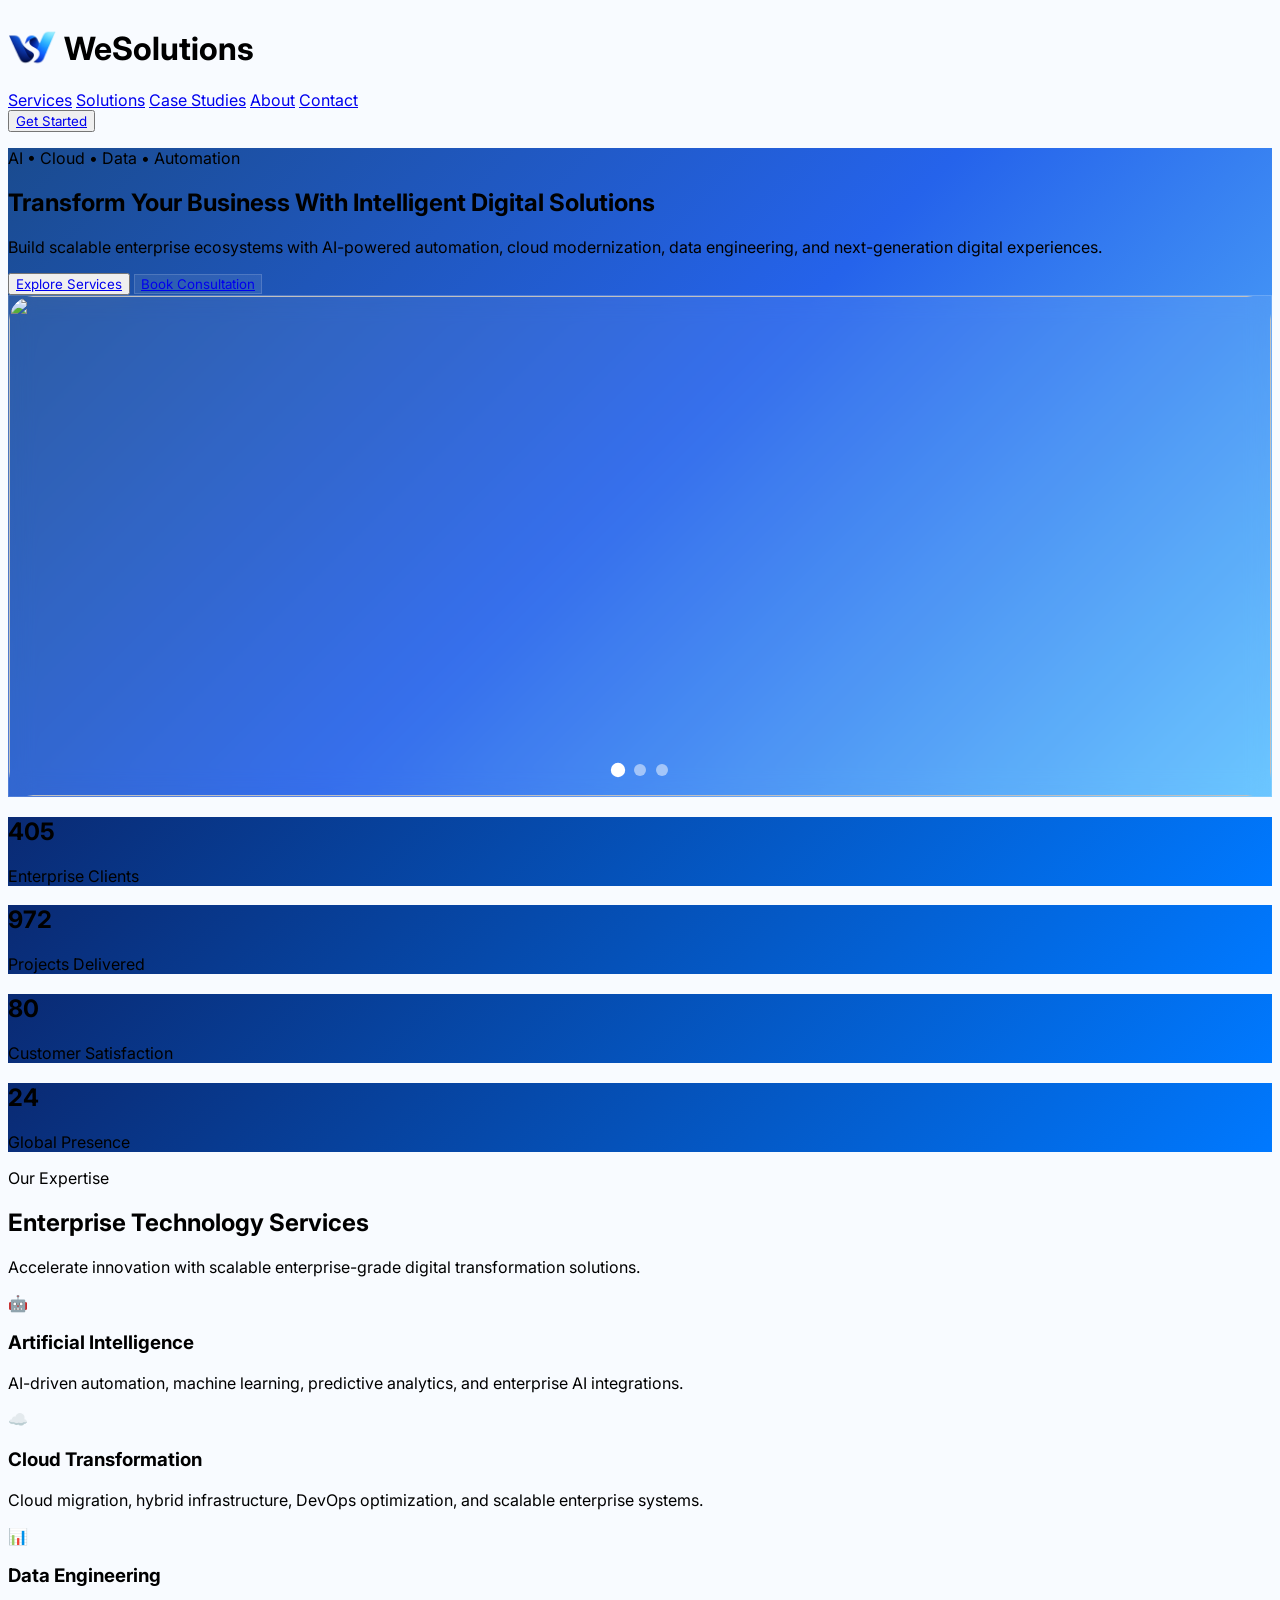
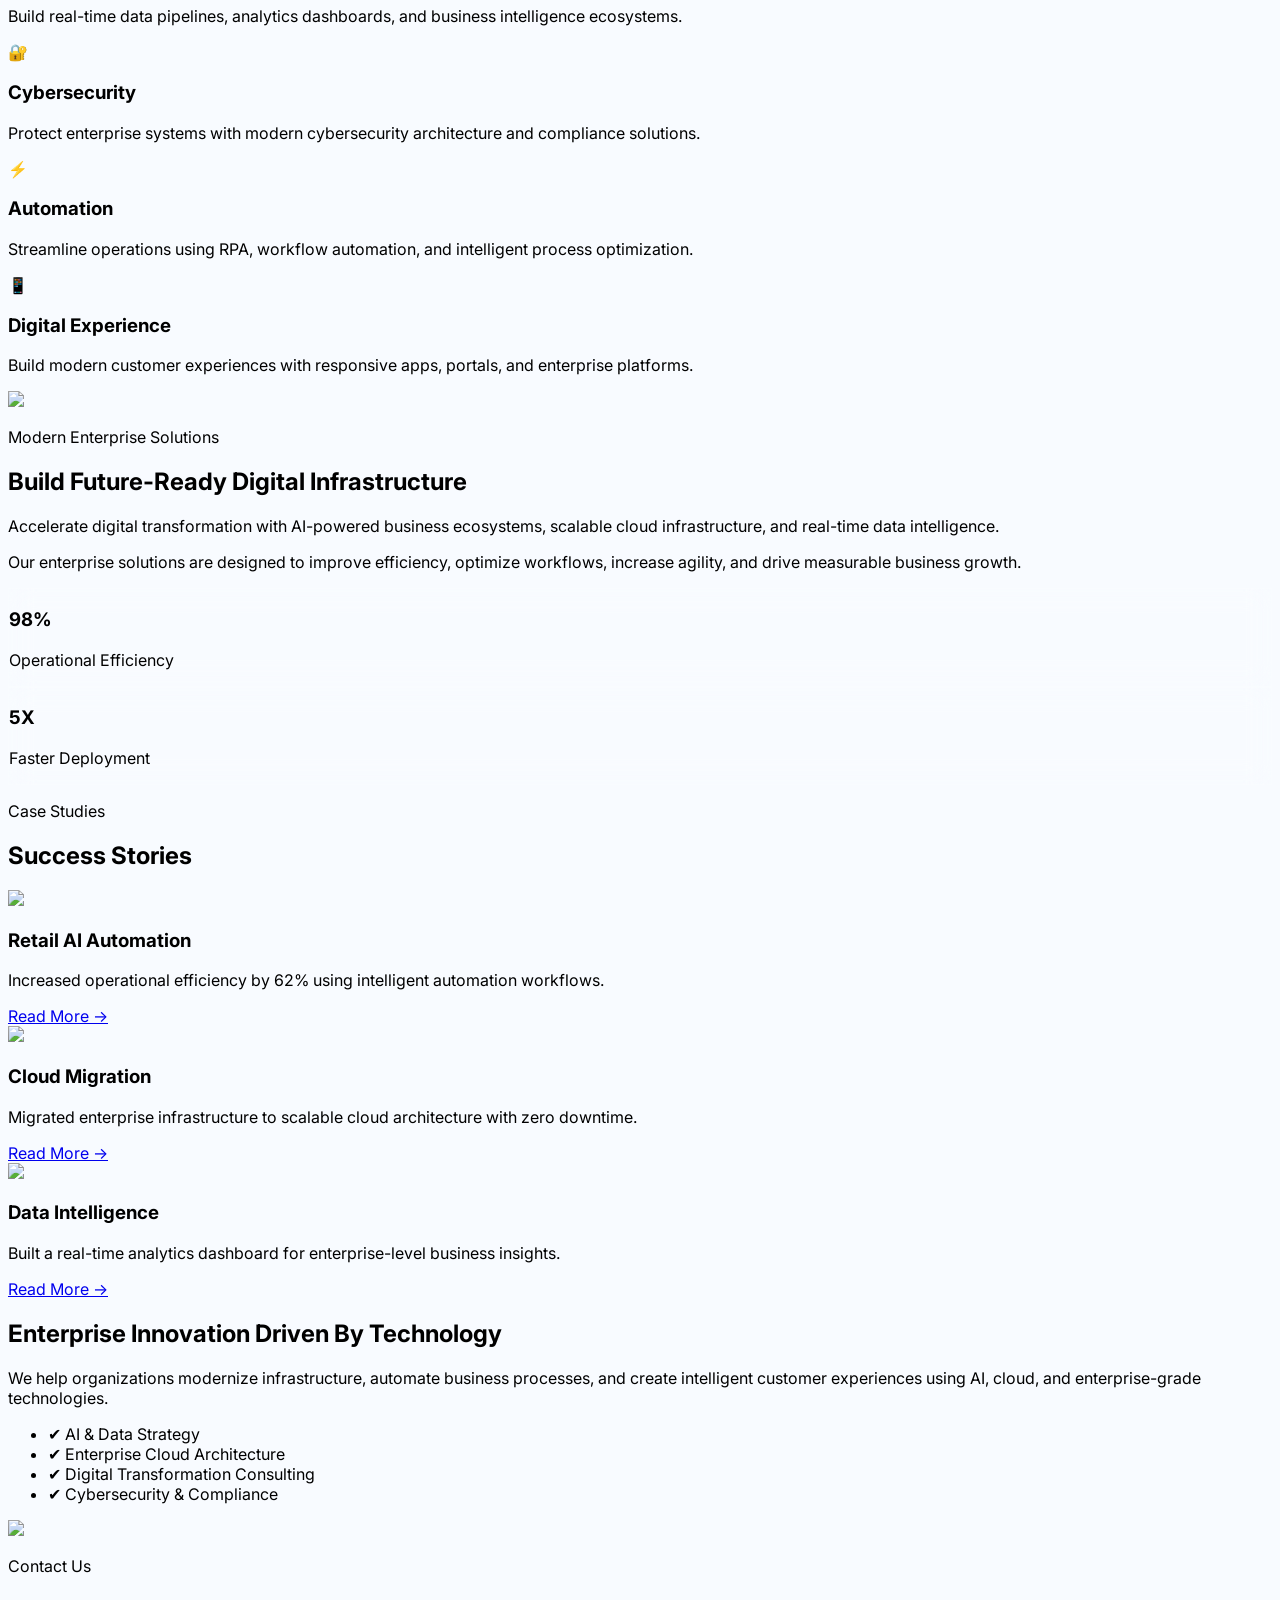
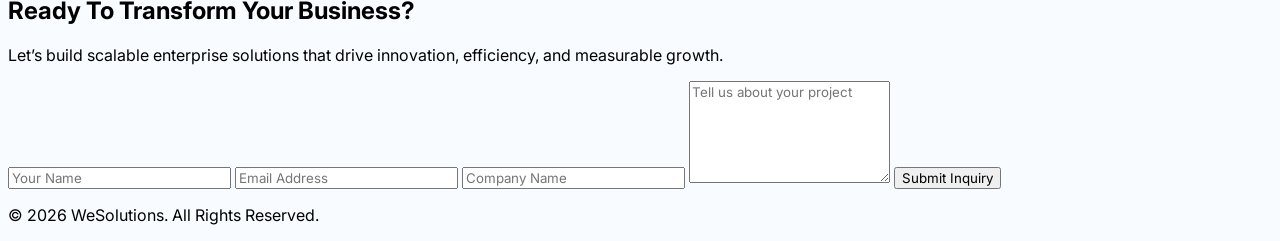
==== index.html @ c7d4dd17 "files uploaded" ====
<!DOCTYPE html>

<html lang="en">
<head>
<meta charset="utf-8"/>
<meta content="width=device-width, initial-scale=1.0" name="viewport"/>
<title>Enterprise AI &amp; Cloud Solutions</title>
<!-- Favicon -->
<link href="images/favicon.png" rel="icon" type="image/png"/>
<script src="https://cdn.tailwindcss.com"></script>
<link href="https://fonts.googleapis.com" rel="preconnect"/>
<link crossorigin="" href="https://fonts.gstatic.com" rel="preconnect"/>
<link href="https://fonts.googleapis.com/css2?family=Inter:wght@300;400;500;600;700;800&amp;display=swap" rel="stylesheet"/>
<script src="https://unpkg.com/aos@2.3.4/dist/aos.js"></script>
<link href="https://unpkg.com/aos@2.3.4/dist/aos.css" rel="stylesheet"/>
<link href="style.css" rel="stylesheet"/>
</head>
<body>
<!-- Navbar -->
<header class="fixed top-0 left-0 w-full z-50 transition-all duration-300" id="navbar">
<div class="max-w-7xl mx-auto px-6 py-4 flex items-center justify-between">
<!-- LOGO + TEXT -->
<div class="logo-wrapper">
<a href="index.html">
<img alt="WeSolutions Logo" height="48" src="images/WeSolution-logo-small.png" width="48"/>
</a>
<h1 class="text-3xl font-extrabold text-white nav-text">
          We<span class="text-cyan-300">Solutions</span>
</h1>
</div>
<!-- NAVIGATION -->
<nav class="hidden md:flex gap-8 text-white font-medium nav-links">
<a class="hover:text-cyan-300 transition" href="#services">Services</a>
<a class="hover:text-cyan-300 transition" href="#solutions">Solutions</a>
<a class="hover:text-cyan-300 transition" href="#case-studies">Case Studies</a>
<a class="hover:text-cyan-300 transition" href="#about">About</a>
<a class="hover:text-cyan-300 transition" href="#contact">Contact</a>
</nav>
<!-- BUTTON -->
<button class="bg-cyan-400 text-black font-semibold px-5 py-3 rounded-full hover:scale-105 transition">
<a href="#contact">Get Started</a>
</button>
</div>
</header>
<!-- HERO -->
<section class="hero-gradient min-h-screen flex items-center relative overflow-hidden">
<div class="absolute inset-0 opacity-20">
<div class="absolute w-96 h-96 bg-cyan-300 rounded-full blur-3xl top-10 left-10"></div>
<div class="absolute w-96 h-96 bg-blue-900 rounded-full blur-3xl bottom-0 right-0"></div>
</div>
<div class="max-w-7xl mx-auto px-6 grid md:grid-cols-2 gap-16 items-center relative z-10 pt-20">
<!-- LEFT CONTENT -->
<div data-aos="fade-right">
<p class="uppercase tracking-[4px] text-cyan-300 font-semibold mb-5">
          AI • Cloud • Data • Automation
        </p>
<h1 class="text-5xl md:text-7xl leading-tight font-extrabold text-white mb-6">
          Transform Your Business With Intelligent Digital Solutions
        </h1>
<p class="text-blue-100 text-lg leading-8 mb-10 max-w-xl">
          Build scalable enterprise ecosystems with AI-powered automation,
          cloud modernization, data engineering, and next-generation digital experiences.
        </p>
<div class="flex flex-wrap gap-4">
<button class="bg-cyan-400 text-black px-8 py-4 rounded-full font-bold hover:scale-105 transition">
<a href="#services">Explore Services</a>
</button>
<button class="glass text-white px-8 py-4 rounded-full font-semibold hover:bg-white/20 transition">
<a href="#contact">Book Consultation</a>
</button>
</div>
</div>
<!-- HERO IMAGE SLIDER -->
<div class="relative" data-aos="fade-left">
<div class="glass rounded-3xl p-5 floating">
<div class="hero-slider">
<!-- Slide 1 -->
<div class="slide active">
<img src="https://images.unsplash.com/photo-1551288049-bebda4e38f71?q=80&amp;w=1400&amp;auto=format&amp;fit=crop">
</img></div>
<!-- Slide 2 -->
<div class="slide">
<img src="https://images.unsplash.com/photo-1451187580459-43490279c0fa?q=80&amp;w=1400&amp;auto=format&amp;fit=crop"/>
</div>
<!-- Slide 3 -->
<div class="slide">
<img src="https://images.unsplash.com/photo-1516321318423-f06f85e504b3?q=80&amp;w=1400&amp;auto=format&amp;fit=crop"/>
</div>
<!-- Dots -->
<div class="slider-dots">
<div class="dot active"></div>
<div class="dot"></div>
<div class="dot"></div>
</div>
</div>
</div>
</div>
</div>
</section>
<!-- Stats -->
<section class="py-20 bg-white">
<div class="max-w-7xl mx-auto px-6 grid md:grid-cols-4 gap-6">
<div class="counter-box rounded-3xl p-8 text-white text-center" data-aos="zoom-in">
<h2 class="text-5xl font-extrabold counter" data-target="500">0</h2>
<p class="mt-4 text-lg">Enterprise Clients</p>
</div>
<div class="counter-box rounded-3xl p-8 text-white text-center" data-aos="zoom-in" data-aos-delay="100">
<h2 class="text-5xl font-extrabold counter" data-target="1200">0</h2>
<p class="mt-4 text-lg">Projects Delivered</p>
</div>
<div class="counter-box rounded-3xl p-8 text-white text-center" data-aos="zoom-in" data-aos-delay="200">
<h2 class="text-5xl font-extrabold counter" data-target="95">0</h2>
<p class="mt-4 text-lg">Customer Satisfaction</p>
</div>
<div class="counter-box rounded-3xl p-8 text-white text-center" data-aos="zoom-in" data-aos-delay="300">
<h2 class="text-5xl font-extrabold counter" data-target="24">0</h2>
<p class="mt-4 text-lg">Global Presence</p>
</div>
</div>
</section>
<!-- Services -->
<section class="py-28" id="services">
<div class="max-w-7xl mx-auto px-6">
<div class="text-center mb-20" data-aos="fade-up">
<p class="text-blue-600 font-semibold uppercase tracking-[3px] mb-3">Our Expertise</p>
<h2 class="text-5xl font-extrabold text-gray-900 mb-5">Enterprise Technology Services</h2>
<p class="text-gray-600 max-w-3xl mx-auto text-lg leading-8">
          Accelerate innovation with scalable enterprise-grade digital transformation solutions.
        </p>
</div>
<div class="grid md:grid-cols-3 gap-8">
<div class="service-card bg-white rounded-3xl p-10 shadow-lg transition duration-500" data-aos="fade-up">
<div class="text-5xl mb-6">🤖</div>
<h3 class="text-2xl font-bold mb-4">Artificial Intelligence</h3>
<p class="text-gray-600 leading-8">
            AI-driven automation, machine learning, predictive analytics, and enterprise AI integrations.
          </p>
</div>
<div class="service-card bg-white rounded-3xl p-10 shadow-lg transition duration-500" data-aos="fade-up" data-aos-delay="100">
<div class="text-5xl mb-6">☁️</div>
<h3 class="text-2xl font-bold mb-4">Cloud Transformation</h3>
<p class="text-gray-600 leading-8">
            Cloud migration, hybrid infrastructure, DevOps optimization, and scalable enterprise systems.
          </p>
</div>
<div class="service-card bg-white rounded-3xl p-10 shadow-lg transition duration-500" data-aos="fade-up" data-aos-delay="200">
<div class="text-5xl mb-6">📊</div>
<h3 class="text-2xl font-bold mb-4">Data Engineering</h3>
<p class="text-gray-600 leading-8">
            Build real-time data pipelines, analytics dashboards, and business intelligence ecosystems.
          </p>
</div>
<div class="service-card bg-white rounded-3xl p-10 shadow-lg transition duration-500" data-aos="fade-up">
<div class="text-5xl mb-6">🔐</div>
<h3 class="text-2xl font-bold mb-4">Cybersecurity</h3>
<p class="text-gray-600 leading-8">
            Protect enterprise systems with modern cybersecurity architecture and compliance solutions.
          </p>
</div>
<div class="service-card bg-white rounded-3xl p-10 shadow-lg transition duration-500" data-aos="fade-up" data-aos-delay="100">
<div class="text-5xl mb-6">⚡</div>
<h3 class="text-2xl font-bold mb-4">Automation</h3>
<p class="text-gray-600 leading-8">
            Streamline operations using RPA, workflow automation, and intelligent process optimization.
          </p>
</div>
<div class="service-card bg-white rounded-3xl p-10 shadow-lg transition duration-500" data-aos="fade-up" data-aos-delay="200">
<div class="text-5xl mb-6">📱</div>
<h3 class="text-2xl font-bold mb-4">Digital Experience</h3>
<p class="text-gray-600 leading-8">
            Build modern customer experiences with responsive apps, portals, and enterprise platforms.
          </p>
</div>
</div>
</div>
</section>
<!-- Solutions -->
<section class="py-28 bg-[#071d49] text-white relative overflow-hidden" id="solutions">
<div class="absolute top-0 right-0 w-96 h-96 bg-blue-500 blur-3xl opacity-20"></div>
<div class="max-w-7xl mx-auto px-6 grid md:grid-cols-2 gap-16 items-center relative z-10">
<div data-aos="fade-right">
<img class="rounded-3xl shadow-2xl" src="https://images.unsplash.com/photo-1516321318423-f06f85e504b3?q=80&amp;w=1400&amp;auto=format&amp;fit=crop"/>
</div>
<div data-aos="fade-left">
<p class="text-cyan-300 uppercase tracking-[3px] font-semibold mb-4">Modern Enterprise Solutions</p>
<h2 class="text-5xl font-extrabold leading-tight mb-8">
          Build Future-Ready Digital Infrastructure
        </h2>
<div class="space-y-6 text-lg leading-8 text-blue-100">
<p>
            Accelerate digital transformation with AI-powered business ecosystems, scalable cloud infrastructure, and real-time data intelligence.
          </p>
<p>
            Our enterprise solutions are designed to improve efficiency, optimize workflows, increase agility, and drive measurable business growth.
          </p>
</div>
<div class="mt-10 grid grid-cols-2 gap-6">
<div class="glass p-6 rounded-2xl">
<h3 class="font-bold text-2xl mb-2">98%</h3>
<p>Operational Efficiency</p>
</div>
<div class="glass p-6 rounded-2xl">
<h3 class="font-bold text-2xl mb-2">5X</h3>
<p>Faster Deployment</p>
</div>
</div>
</div>
</div>
</section>
<!-- Case Studies -->
<section class="py-28 bg-white" id="case-studies">
<div class="max-w-7xl mx-auto px-6">
<div class="text-center mb-20" data-aos="fade-up">
<p class="text-blue-600 uppercase tracking-[3px] font-semibold mb-4">Case Studies</p>
<h2 class="text-5xl font-extrabold text-gray-900">Success Stories</h2>
</div>
<div class="grid md:grid-cols-3 gap-8">
<div class="rounded-3xl overflow-hidden shadow-xl bg-white" data-aos="fade-up">
<img class="h-64 w-full object-cover" src="https://images.unsplash.com/photo-1520607162513-77705c0f0d4a?q=80&amp;w=1400&amp;auto=format&amp;fit=crop"/>
<div class="p-8">
<h3 class="text-2xl font-bold mb-4">Retail AI Automation</h3>
<p class="text-gray-600 leading-8 mb-6">
              Increased operational efficiency by 62% using intelligent automation workflows.
            </p>
<a class="text-blue-600 font-semibold" href="#">Read More →</a>
</div>
</div>
<div class="rounded-3xl overflow-hidden shadow-xl bg-white" data-aos="fade-up" data-aos-delay="100">
<img class="h-64 w-full object-cover" src="https://images.unsplash.com/photo-1556740749-887f6717d7e4?q=80&amp;w=1400&amp;auto=format&amp;fit=crop"/>
<div class="p-8">
<h3 class="text-2xl font-bold mb-4">Cloud Migration</h3>
<p class="text-gray-600 leading-8 mb-6">
              Migrated enterprise infrastructure to scalable cloud architecture with zero downtime.
            </p>
<a class="text-blue-600 font-semibold" href="#">Read More →</a>
</div>
</div>
<div class="rounded-3xl overflow-hidden shadow-xl bg-white" data-aos="fade-up" data-aos-delay="200">
<img class="h-64 w-full object-cover" src="https://images.unsplash.com/photo-1516321497487-e288fb19713f?q=80&amp;w=1400&amp;auto=format&amp;fit=crop"/>
<div class="p-8">
<h3 class="text-2xl font-bold mb-4">Data Intelligence</h3>
<p class="text-gray-600 leading-8 mb-6">
              Built a real-time analytics dashboard for enterprise-level business insights.
            </p>
<a class="text-blue-600 font-semibold" href="#">Read More →</a>
</div>
</div>
</div>
</div>
</section>
<!-- About -->
<section class="py-28 bg-slate-100" id="about">
<div class="max-w-7xl mx-auto px-6 grid md:grid-cols-2 gap-16 items-center">
<div data-aos="fade-right">
<h2 class="text-5xl font-extrabold text-gray-900 mb-8">
          Enterprise Innovation Driven By Technology
        </h2>
<p class="text-gray-600 leading-8 text-lg mb-8">
          We help organizations modernize infrastructure, automate business processes, and create intelligent customer experiences using AI, cloud, and enterprise-grade technologies.
        </p>
<ul class="space-y-4 text-lg text-gray-700">
<li>✔ AI &amp; Data Strategy</li>
<li>✔ Enterprise Cloud Architecture</li>
<li>✔ Digital Transformation Consulting</li>
<li>✔ Cybersecurity &amp; Compliance</li>
</ul>
</div>
<div data-aos="fade-left">
<img class="rounded-3xl shadow-2xl" src="https://images.unsplash.com/photo-1552664730-d307ca884978?q=80&amp;w=1400&amp;auto=format&amp;fit=crop"/>
</div>
</div>
</section>
<!-- Contact -->
<section class="py-28 bg-[#071d49] text-white" id="contact">
<div class="max-w-5xl mx-auto px-6 text-center">
<p class="uppercase tracking-[3px] text-cyan-300 font-semibold mb-4">Contact Us</p>
<h2 class="text-5xl font-extrabold mb-8">
        Ready To Transform Your Business?
      </h2>
<p class="text-blue-100 text-lg leading-8 max-w-3xl mx-auto mb-12">
        Let’s build scalable enterprise solutions that drive innovation, efficiency, and measurable growth.
      </p>
<form class="grid md:grid-cols-2 gap-6 text-left">
<input class="p-5 rounded-2xl bg-white text-black outline-none" placeholder="Your Name" type="text"/>
<input class="p-5 rounded-2xl bg-white text-black outline-none" placeholder="Email Address" type="email"/>
<input class="p-5 rounded-2xl bg-white text-black outline-none md:col-span-2" placeholder="Company Name" type="text"/>
<textarea class="p-5 rounded-2xl bg-white text-black outline-none md:col-span-2" placeholder="Tell us about your project" rows="6"></textarea>
<button class="bg-cyan-400 text-black font-bold px-8 py-5 rounded-2xl hover:scale-105 transition md:col-span-2">
          Submit Inquiry
        </button>
</form>
</div>
</section>
<!-- Footer -->
<footer class="bg-black text-gray-400 py-10 text-center">
<p>© 2026 WeSolutions. All Rights Reserved.</p>
</footer>
<script src="script.js"></script>
</body>
</html>
---- style.css ----
*{
      font-family:'Inter',sans-serif;
    }

    html{
      scroll-behavior:smooth;
    }

    body{
      background:#f8fbff;
      overflow-x:hidden;
    }

    .hero-gradient{
      background:linear-gradient(135deg,#1a4b8f 0%,#2563eb 50%,#60c2ff 100%);
    }

    .glass{
      backdrop-filter:blur(12px);
      background:rgba(255,255,255,0.08);
      border:1px solid rgba(255,255,255,0.15);
    }

    .service-card:hover{
      transform:translateY(-8px);
      box-shadow:0 20px 45px rgba(0,0,0,0.12);
    }

    .counter-box{
      background:linear-gradient(135deg,#0a2a73,#0079ff);
    }

    .floating{
      animation:float 4s ease-in-out infinite;
    }

    @keyframes float{
      0%{transform:translateY(0px);}
      50%{transform:translateY(-12px);}
      100%{transform:translateY(0px);}
    }

    .nav-scrolled{
      background:rgba(255,255,255,0.95);
      backdrop-filter:blur(12px);
      box-shadow:0 5px 20px rgba(0,0,0,0.08);
    }

    /* HERO SLIDER */

    .hero-slider{
      position:relative;
      width:100%;
      height:500px;
      overflow:hidden;
      border-radius:24px;
    }

    .slide{
      position:absolute;
      inset:0;
      opacity:0;
      transition:opacity 1s ease-in-out;
    }

    .slide.active{
      opacity:1;
      z-index:2;
    }

    .slide img{
      width:100%;
      height:100%;
      object-fit:cover;
      border-radius:24px;
    }

    .slider-dots{
      position:absolute;
      bottom:20px;
      left:50%;
      transform:translateX(-50%);
      display:flex;
      gap:10px;
      z-index:10;
    }

    .dot{
      width:12px;
      height:12px;
      border-radius:50%;
      background:rgba(255,255,255,0.5);
      cursor:pointer;
      transition:0.3s;
    }

    .dot.active{
      background:white;
      transform:scale(1.2);
    }

    /* Better navbar alignment */

    .logo-wrapper{
      display:flex;
      align-items:center;
      gap:8px; /* reduced gap */
    }
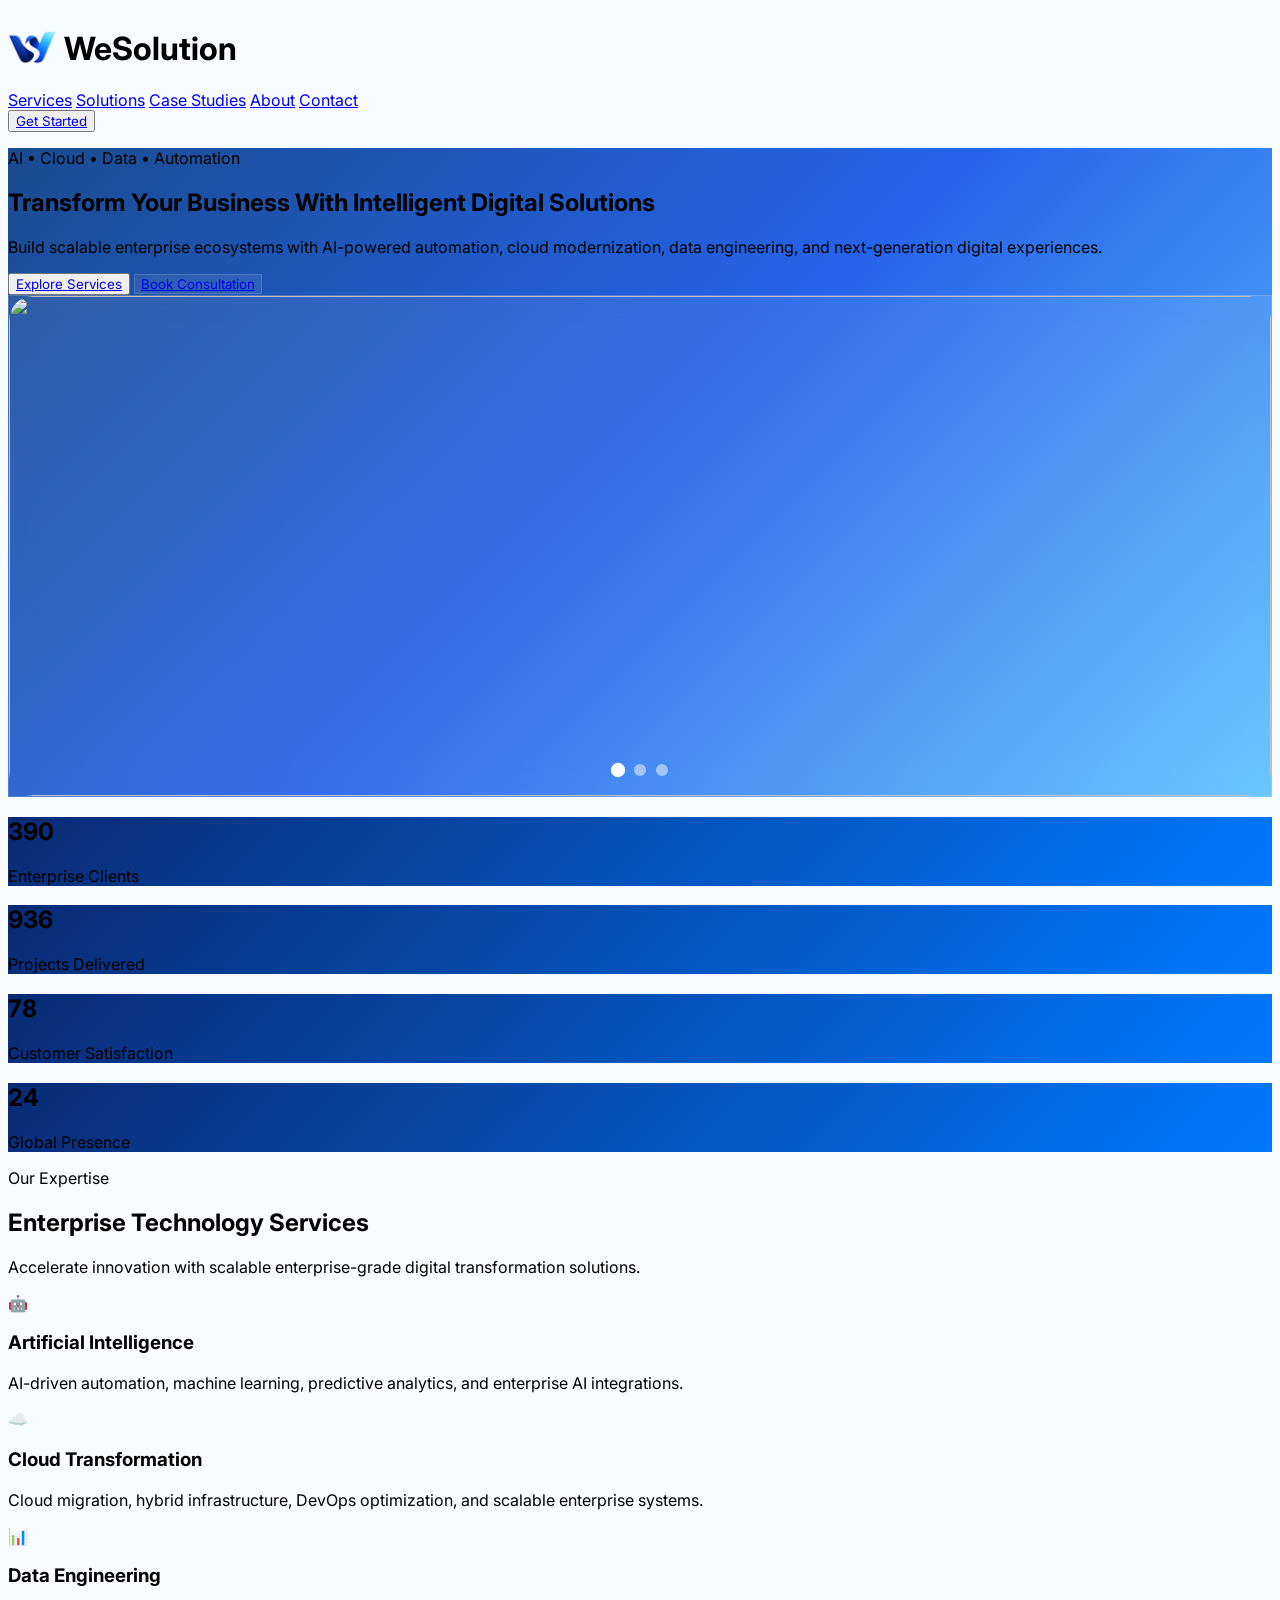
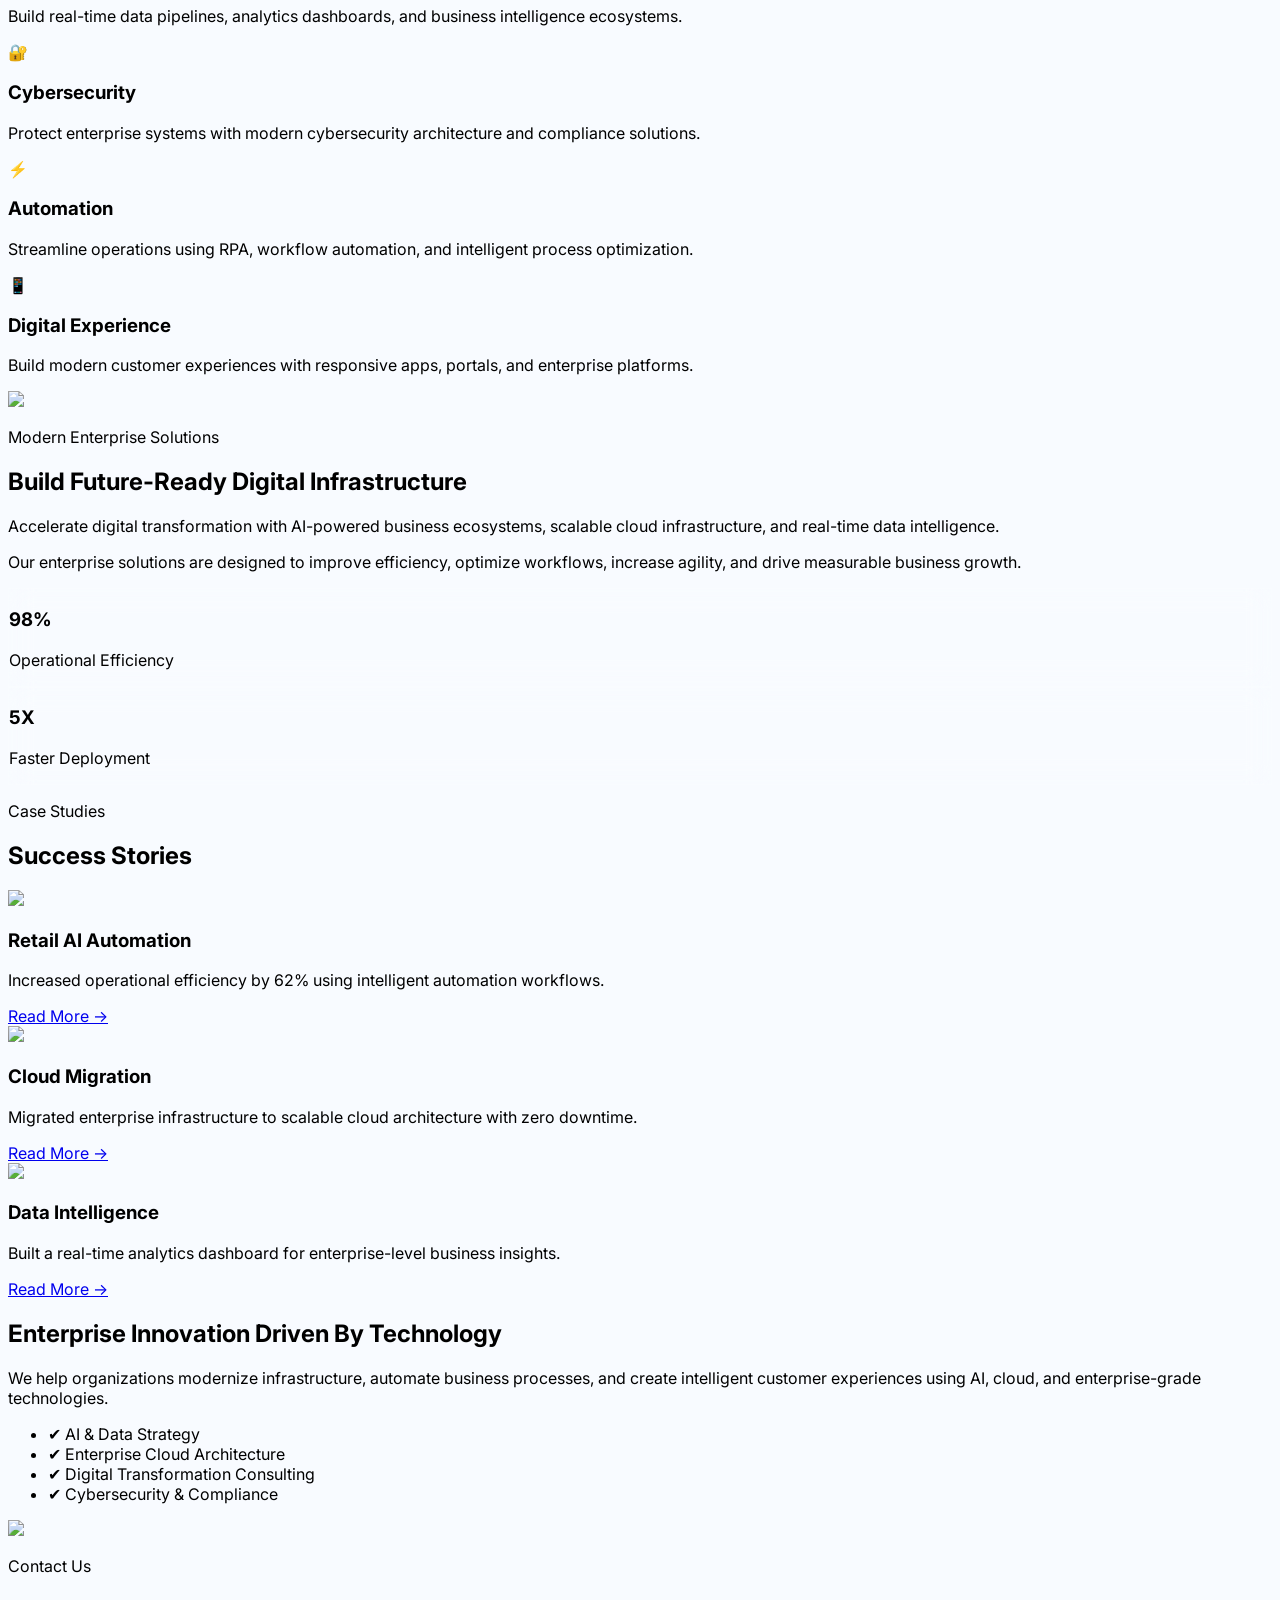
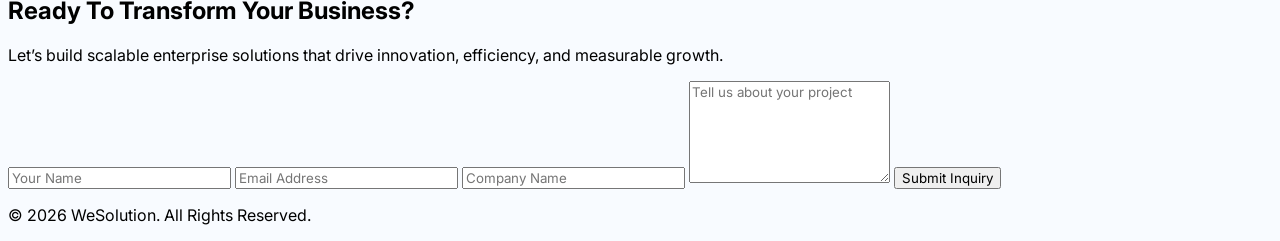
==== commit 72f107a1: "company name uodated" ====
--- a/index.html
+++ b/index.html
@@ -4,7 +4,7 @@
 <head>
 <meta charset="utf-8"/>
 <meta content="width=device-width, initial-scale=1.0" name="viewport"/>
-<title>Enterprise AI &amp; Cloud Solutions</title>
+<title>WeSolution AI, Cloud, Data & Automation Solutions</title>
 <!-- Favicon -->
 <link href="images/favicon.png" rel="icon" type="image/png"/>
 <script src="https://cdn.tailwindcss.com"></script>
@@ -22,10 +22,10 @@
 <!-- LOGO + TEXT -->
 <div class="logo-wrapper">
 <a href="index.html">
-<img alt="WeSolutions Logo" height="48" src="images/WeSolution-logo-small.png" width="48"/>
+<img alt="WeSolution Logo" height="48" src="images/WeSolution-logo-small.png" width="48"/>
 </a>
 <h1 class="text-3xl font-extrabold text-white nav-text">
-          We<span class="text-cyan-300">Solutions</span>
+          We<span class="text-cyan-300">Solution</span>
 </h1>
 </div>
 <!-- NAVIGATION -->
@@ -280,7 +280,7 @@
 <p class="text-blue-100 text-lg leading-8 max-w-3xl mx-auto mb-12">
         Let’s build scalable enterprise solutions that drive innovation, efficiency, and measurable growth.
       </p>
-<form class="grid md:grid-cols-2 gap-6 text-left">
+<form class="grid md:grid-cols-2 wegap-6 text-left">
 <input class="p-5 rounded-2xl bg-white text-black outline-none" placeholder="Your Name" type="text"/>
 <input class="p-5 rounded-2xl bg-white text-black outline-none" placeholder="Email Address" type="email"/>
 <input class="p-5 rounded-2xl bg-white text-black outline-none md:col-span-2" placeholder="Company Name" type="text"/>
@@ -293,7 +293,7 @@
 </section>
 <!-- Footer -->
 <footer class="bg-black text-gray-400 py-10 text-center">
-<p>© 2026 WeSolutions. All Rights Reserved.</p>
+<p>© 2026 WeSolution. All Rights Reserved.</p>
 </footer>
 <script src="script.js"></script>
 </body>
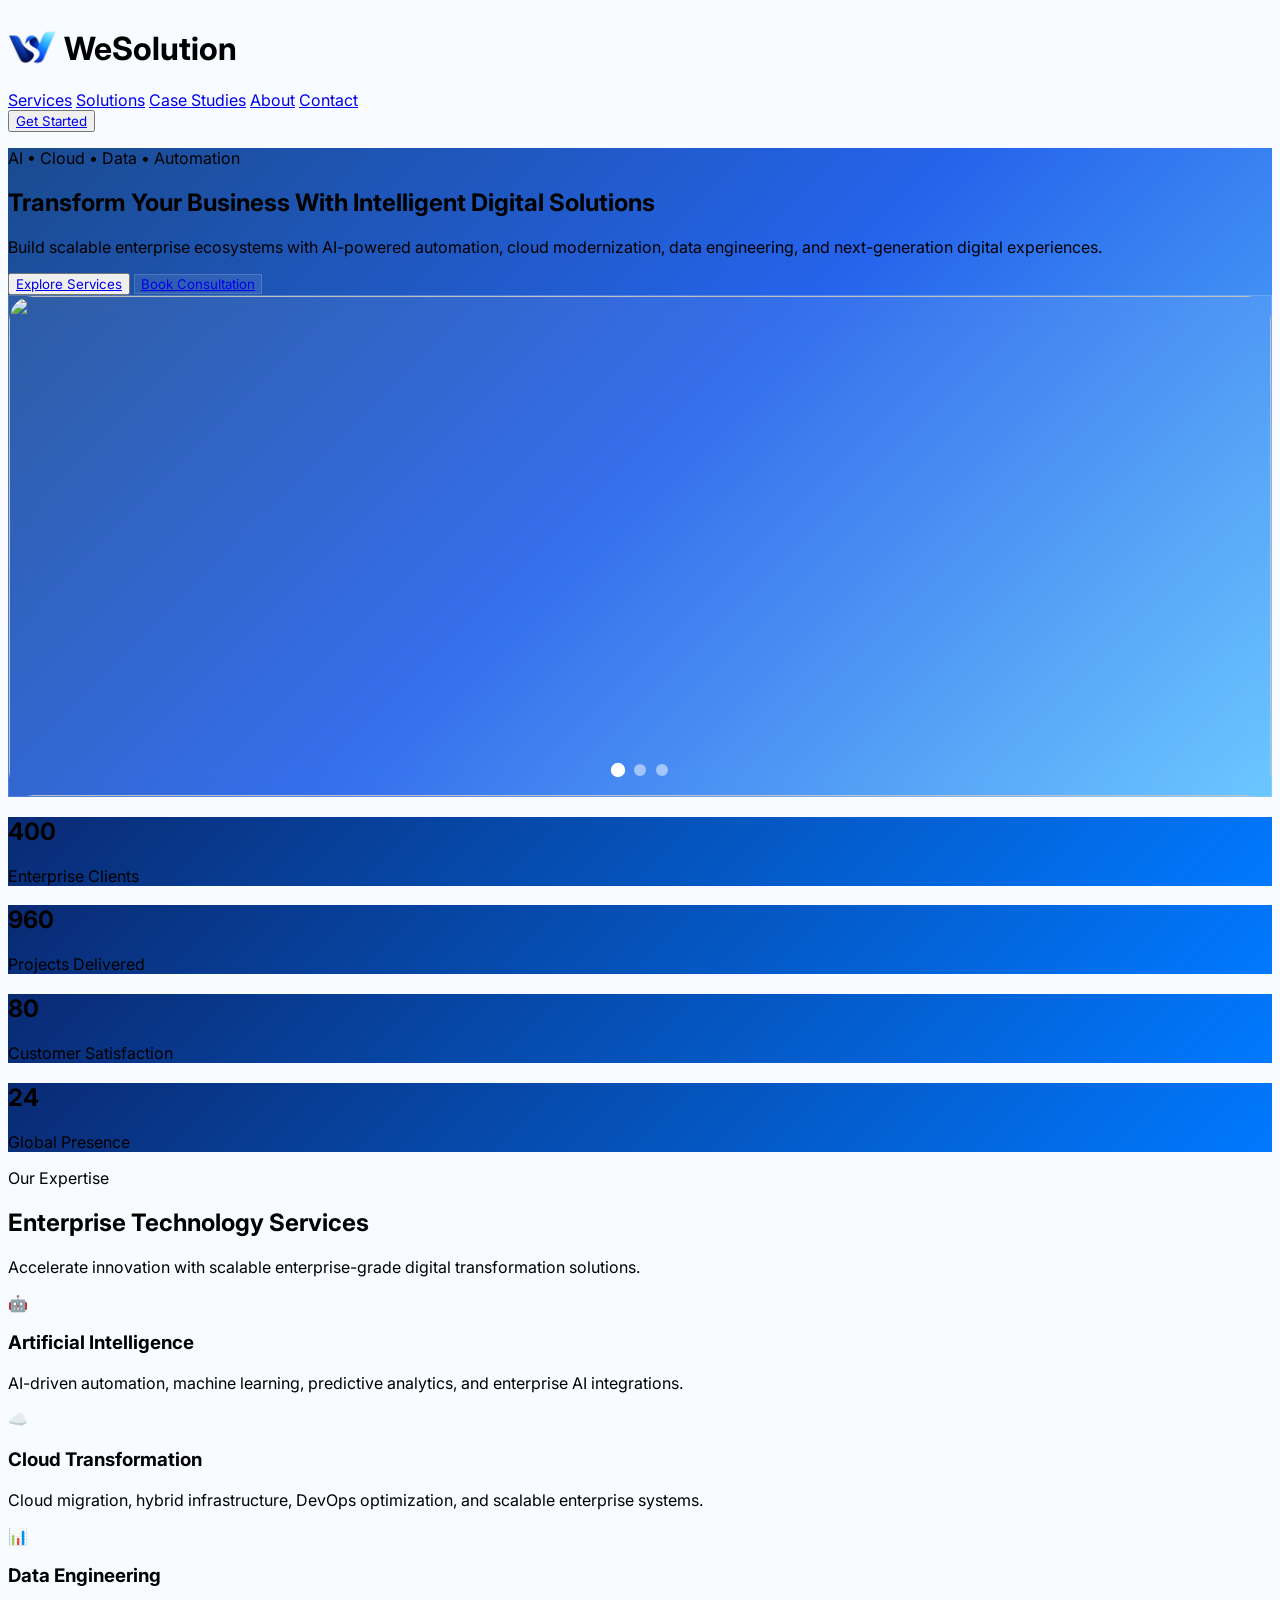
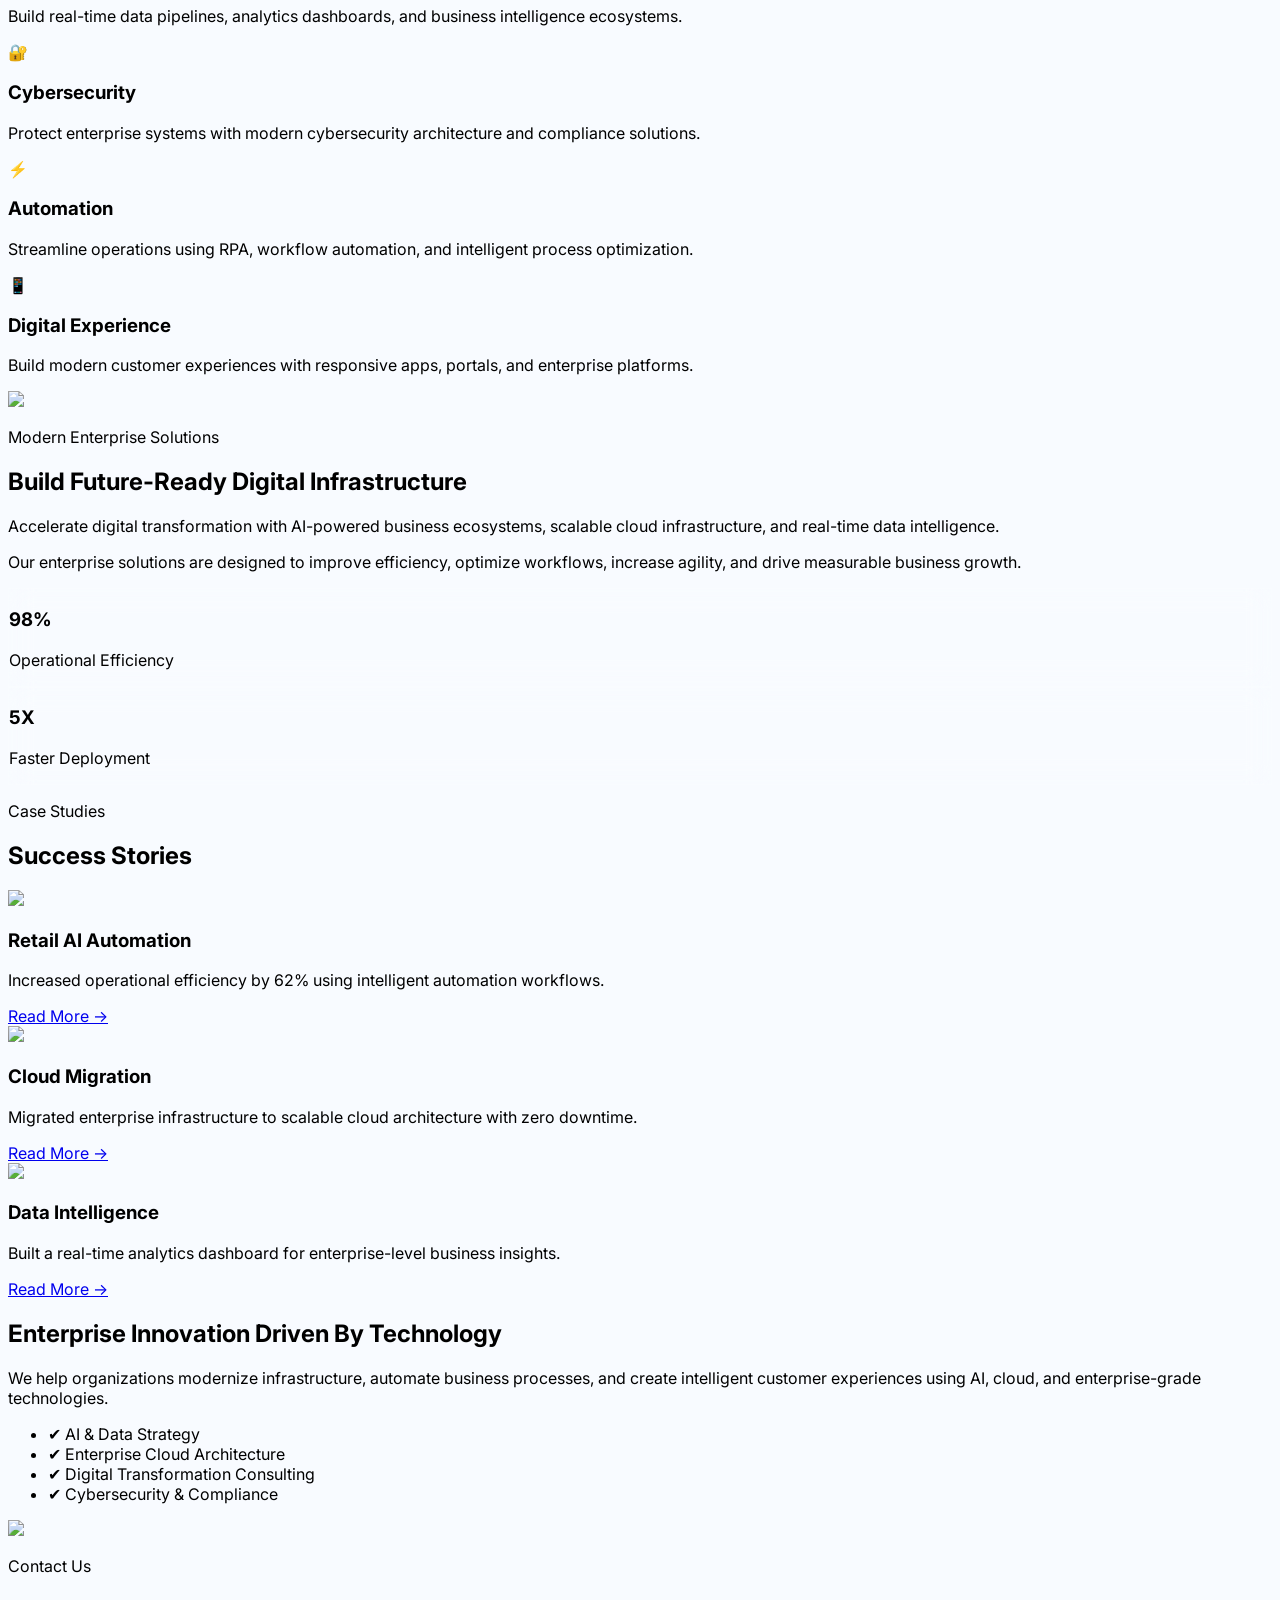
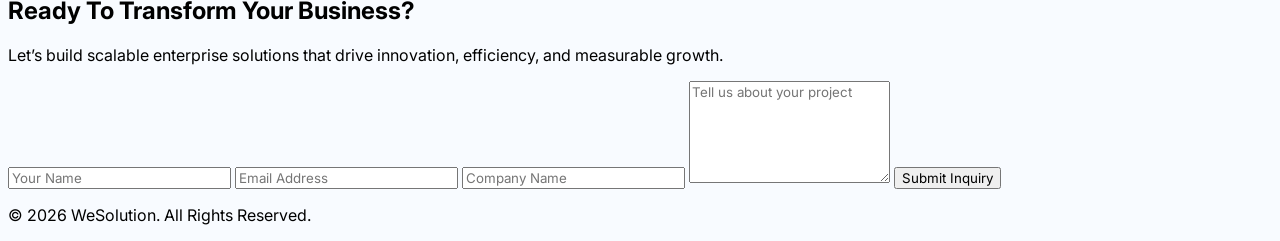
==== commit cb782b83: "file updated" ====
--- a/index.html
+++ b/index.html
@@ -280,7 +280,7 @@
 <p class="text-blue-100 text-lg leading-8 max-w-3xl mx-auto mb-12">
         Let’s build scalable enterprise solutions that drive innovation, efficiency, and measurable growth.
       </p>
-<form class="grid md:grid-cols-2 wegap-6 text-left">
+<form class="grid md:grid-cols-2 gap-6 text-left">
 <input class="p-5 rounded-2xl bg-white text-black outline-none" placeholder="Your Name" type="text"/>
 <input class="p-5 rounded-2xl bg-white text-black outline-none" placeholder="Email Address" type="email"/>
 <input class="p-5 rounded-2xl bg-white text-black outline-none md:col-span-2" placeholder="Company Name" type="text"/>
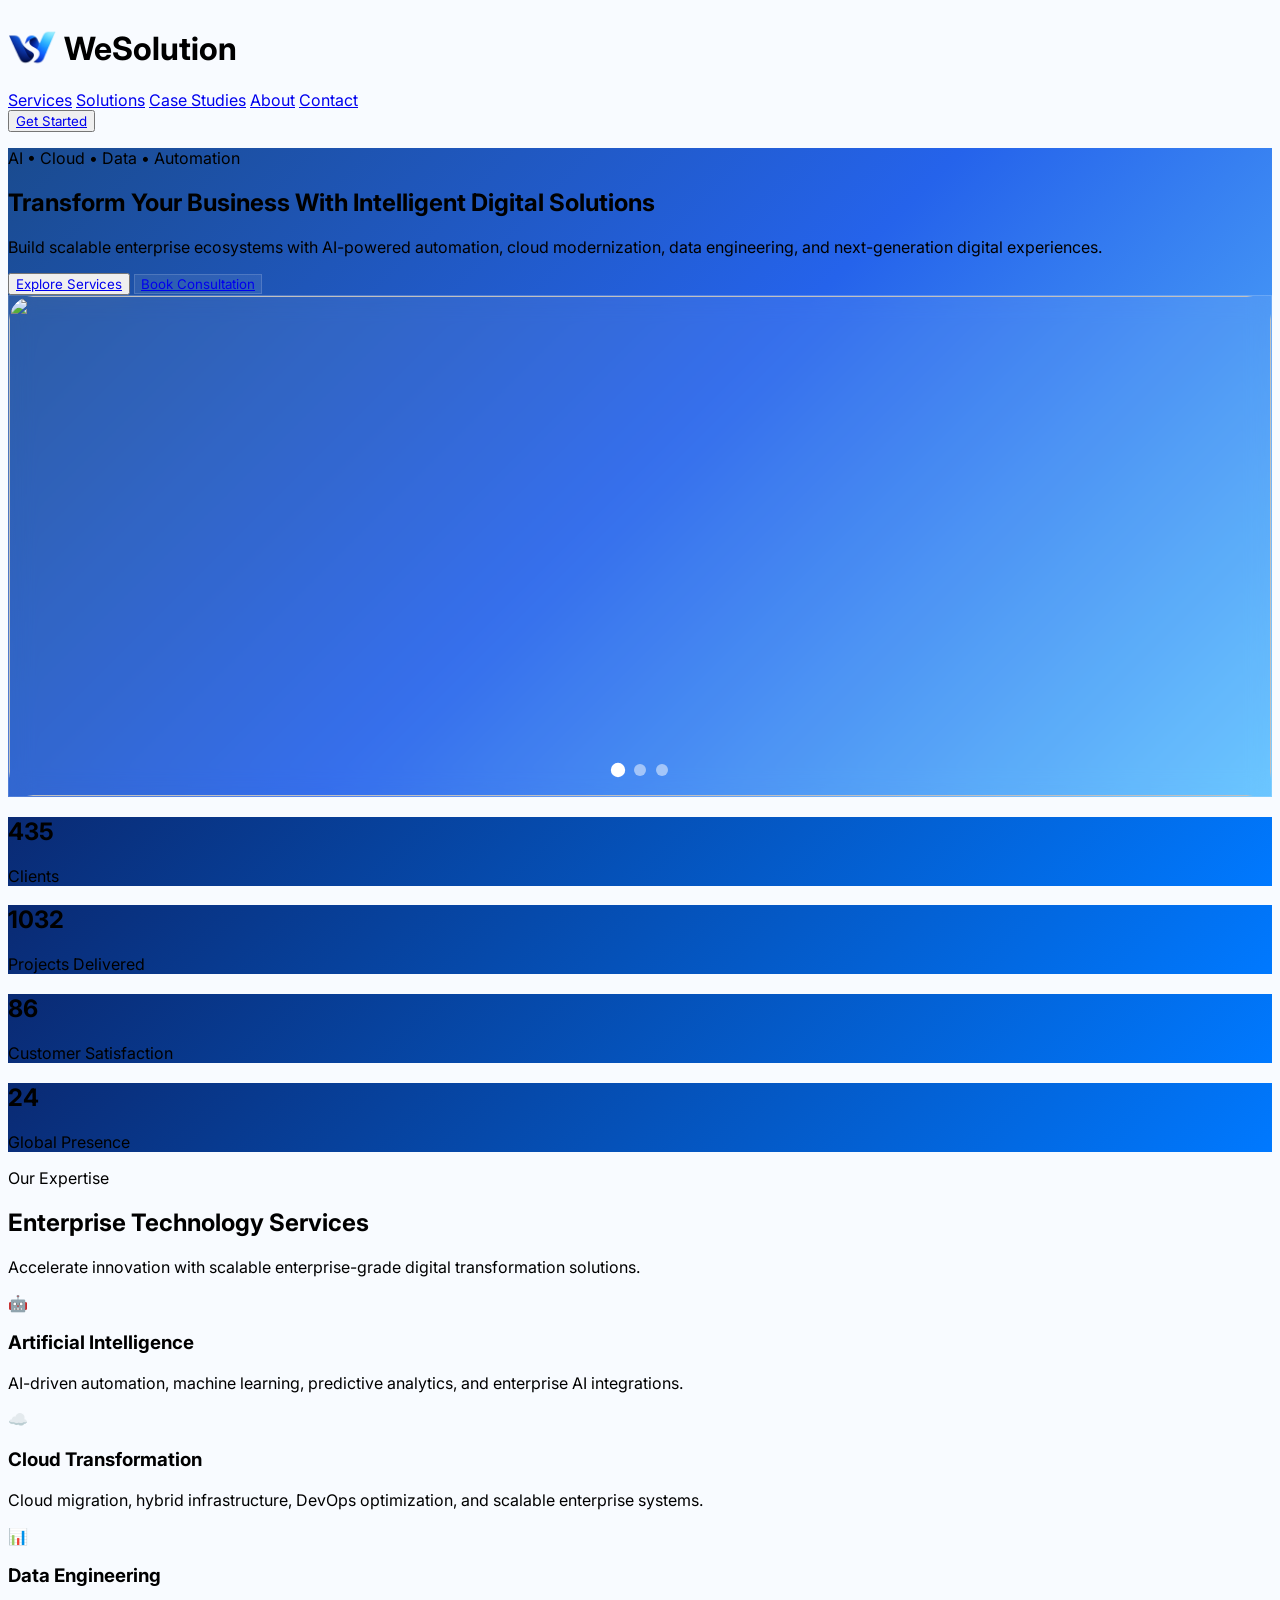
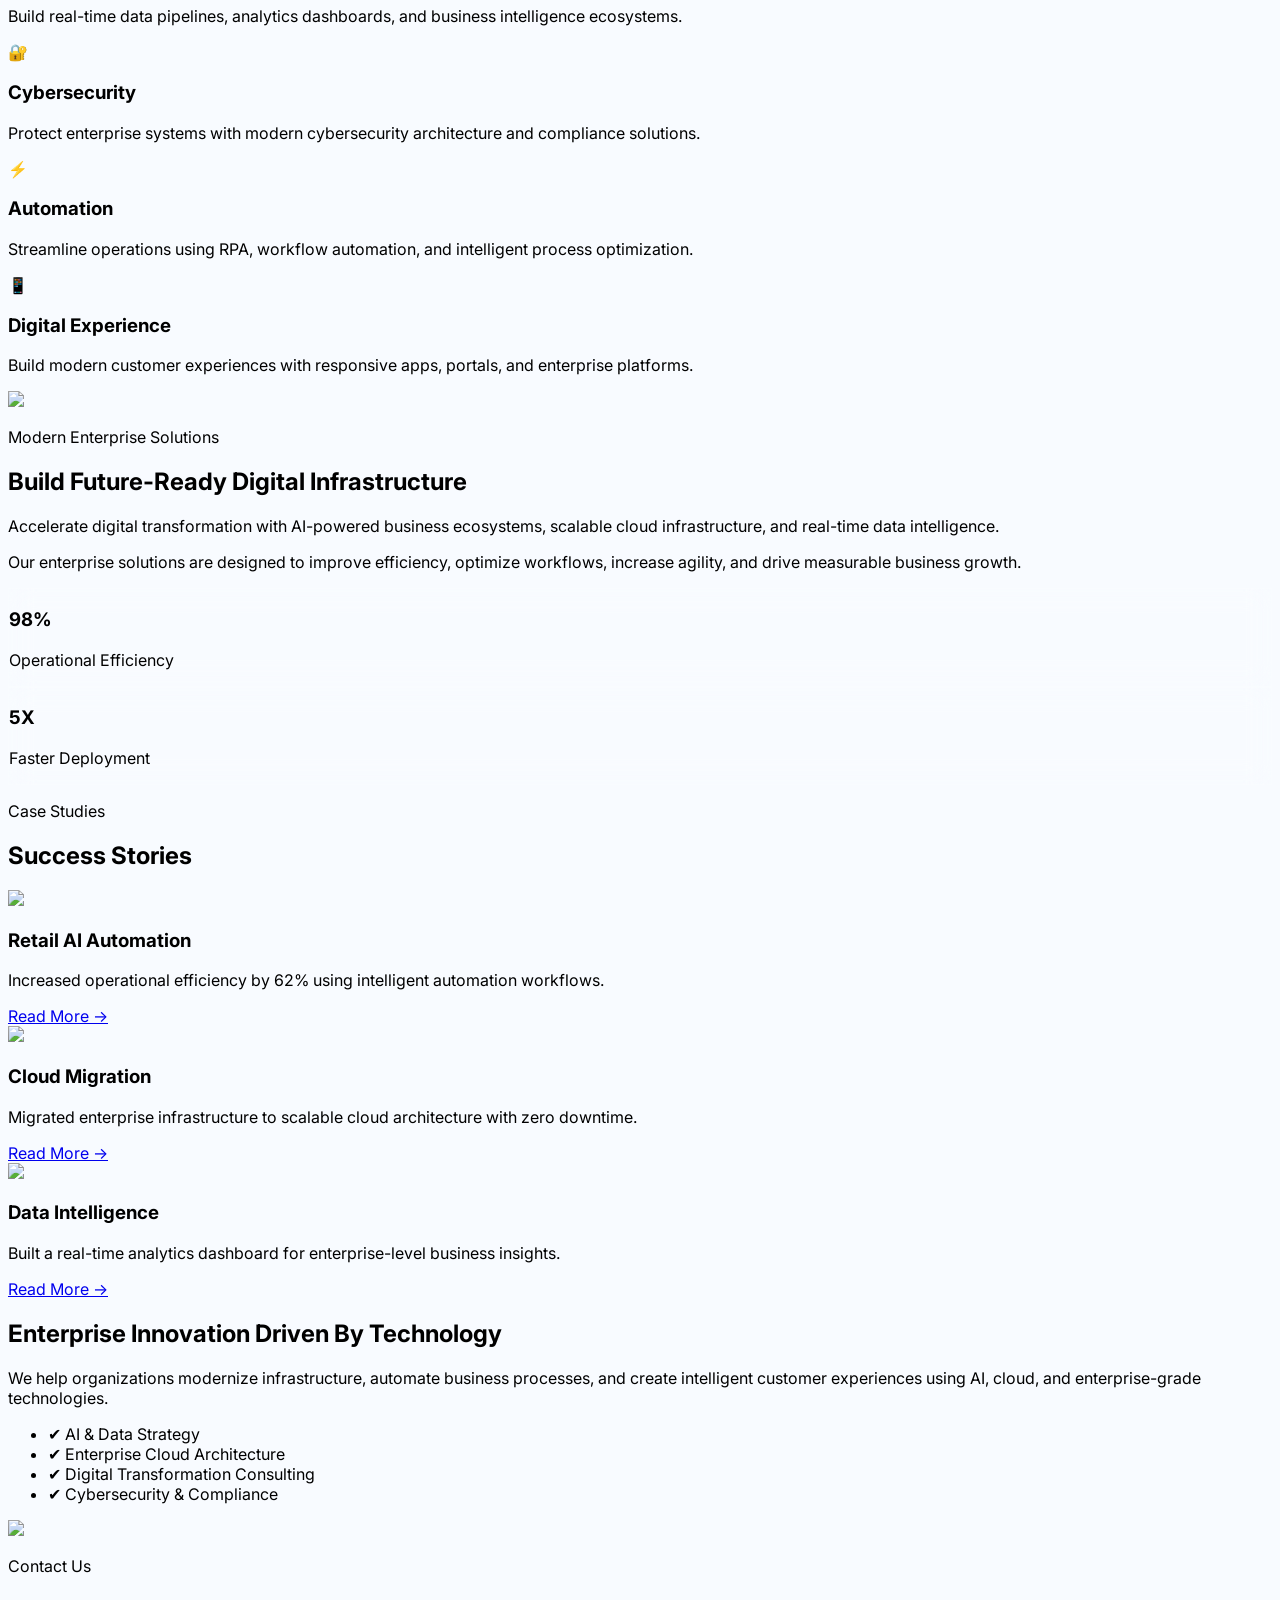
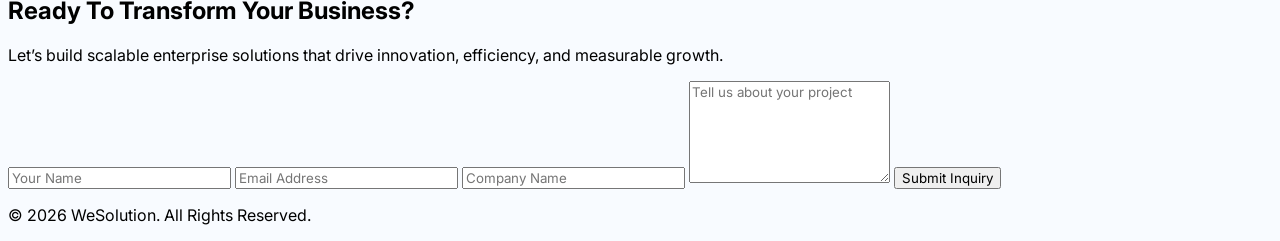
==== commit 150a5908: "index file updated" ====
--- a/index.html
+++ b/index.html
@@ -102,7 +102,7 @@
 <div class="max-w-7xl mx-auto px-6 grid md:grid-cols-4 gap-6">
 <div class="counter-box rounded-3xl p-8 text-white text-center" data-aos="zoom-in">
 <h2 class="text-5xl font-extrabold counter" data-target="500">0</h2>
-<p class="mt-4 text-lg">Enterprise Clients</p>
+<p class="mt-4 text-lg">Clients</p>
 </div>
 <div class="counter-box rounded-3xl p-8 text-white text-center" data-aos="zoom-in" data-aos-delay="100">
 <h2 class="text-5xl font-extrabold counter" data-target="1200">0</h2>
@@ -280,16 +280,50 @@
 <p class="text-blue-100 text-lg leading-8 max-w-3xl mx-auto mb-12">
         Let’s build scalable enterprise solutions that drive innovation, efficiency, and measurable growth.
       </p>
-<form class="grid md:grid-cols-2 gap-6 text-left">
-<input class="p-5 rounded-2xl bg-white text-black outline-none" placeholder="Your Name" type="text"/>
-<input class="p-5 rounded-2xl bg-white text-black outline-none" placeholder="Email Address" type="email"/>
-<input class="p-5 rounded-2xl bg-white text-black outline-none md:col-span-2" placeholder="Company Name" type="text"/>
-<textarea class="p-5 rounded-2xl bg-white text-black outline-none md:col-span-2" placeholder="Tell us about your project" rows="6"></textarea>
-<button class="bg-cyan-400 text-black font-bold px-8 py-5 rounded-2xl hover:scale-105 transition md:col-span-2">
-          Submit Inquiry
-        </button>
-</form>
-</div>
+<form action="https://formsubmit.co/sumita6143@yahoo.com"
+      method="POST"
+      class="grid md:grid-cols-2 gap-6 text-left">
+
+    <!-- Hidden Settings -->
+    <input type="hidden" name="_captcha" value="false">
+    <input type="hidden" name="_subject" value="New Enquiry - WeSolution Website">
+    <input type="hidden" name="_template" value="table">
+    <input type="hidden" name="_next" value="https://www.mywesolution.com/thankyou.html">
+
+    <input
+        type="text"
+        name="Name"
+        placeholder="Your Name"
+        required
+        class="p-5 rounded-2xl bg-white text-black outline-none">
+
+    <input
+        type="email"
+        name="Email"
+        placeholder="Email Address"
+        required
+        class="p-5 rounded-2xl bg-white text-black outline-none">
+
+    <input
+        type="text"
+        name="Company"
+        placeholder="Company Name"
+        class="p-5 rounded-2xl bg-white text-black outline-none md:col-span-2">
+
+    <textarea
+        name="Message"
+        rows="6"
+        placeholder="Tell us about your project"
+        required
+        class="p-5 rounded-2xl bg-white text-black outline-none md:col-span-2"></textarea>
+
+    <button
+        type="submit"
+        class="bg-cyan-400 text-black font-bold px-8 py-5 rounded-2xl hover:scale-105 transition md:col-span-2">
+        Submit Inquiry
+    </button>
+
+</form></div>
 </section>
 <!-- Footer -->
 <footer class="bg-black text-gray-400 py-10 text-center">
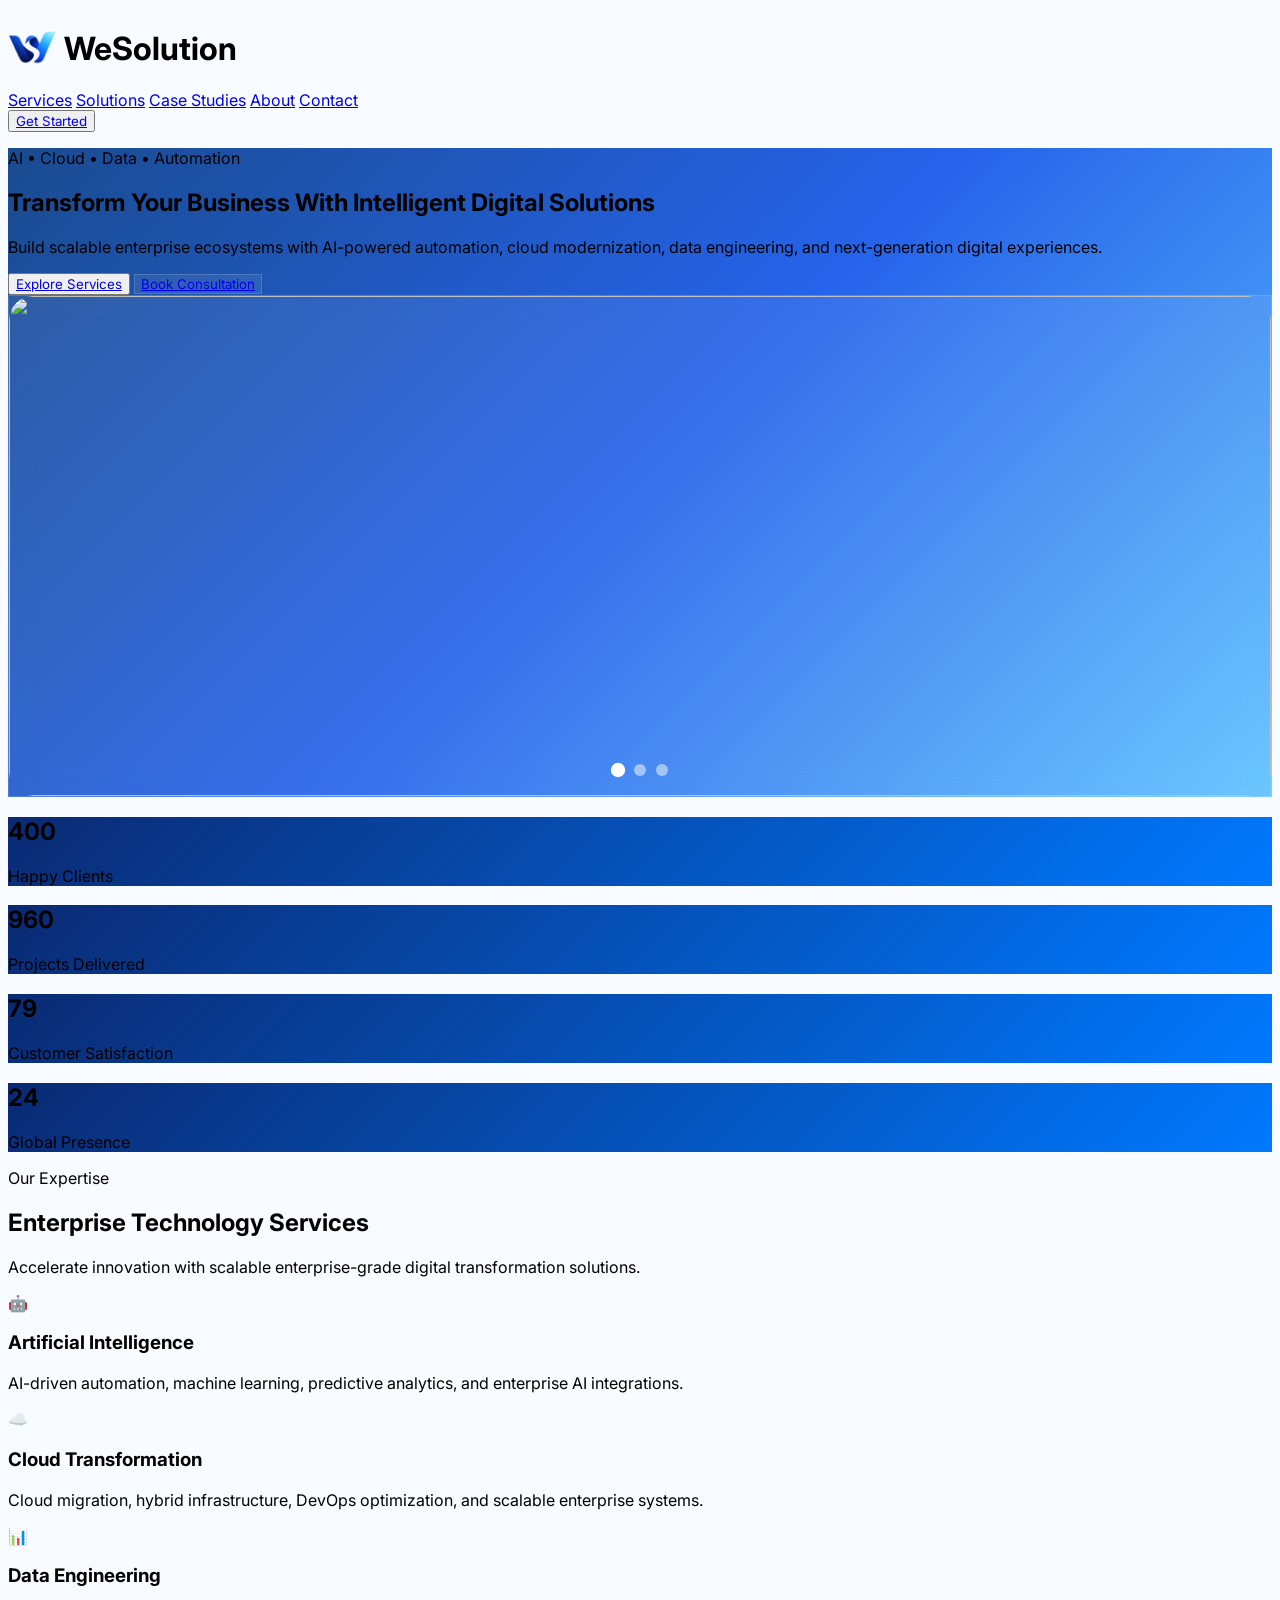
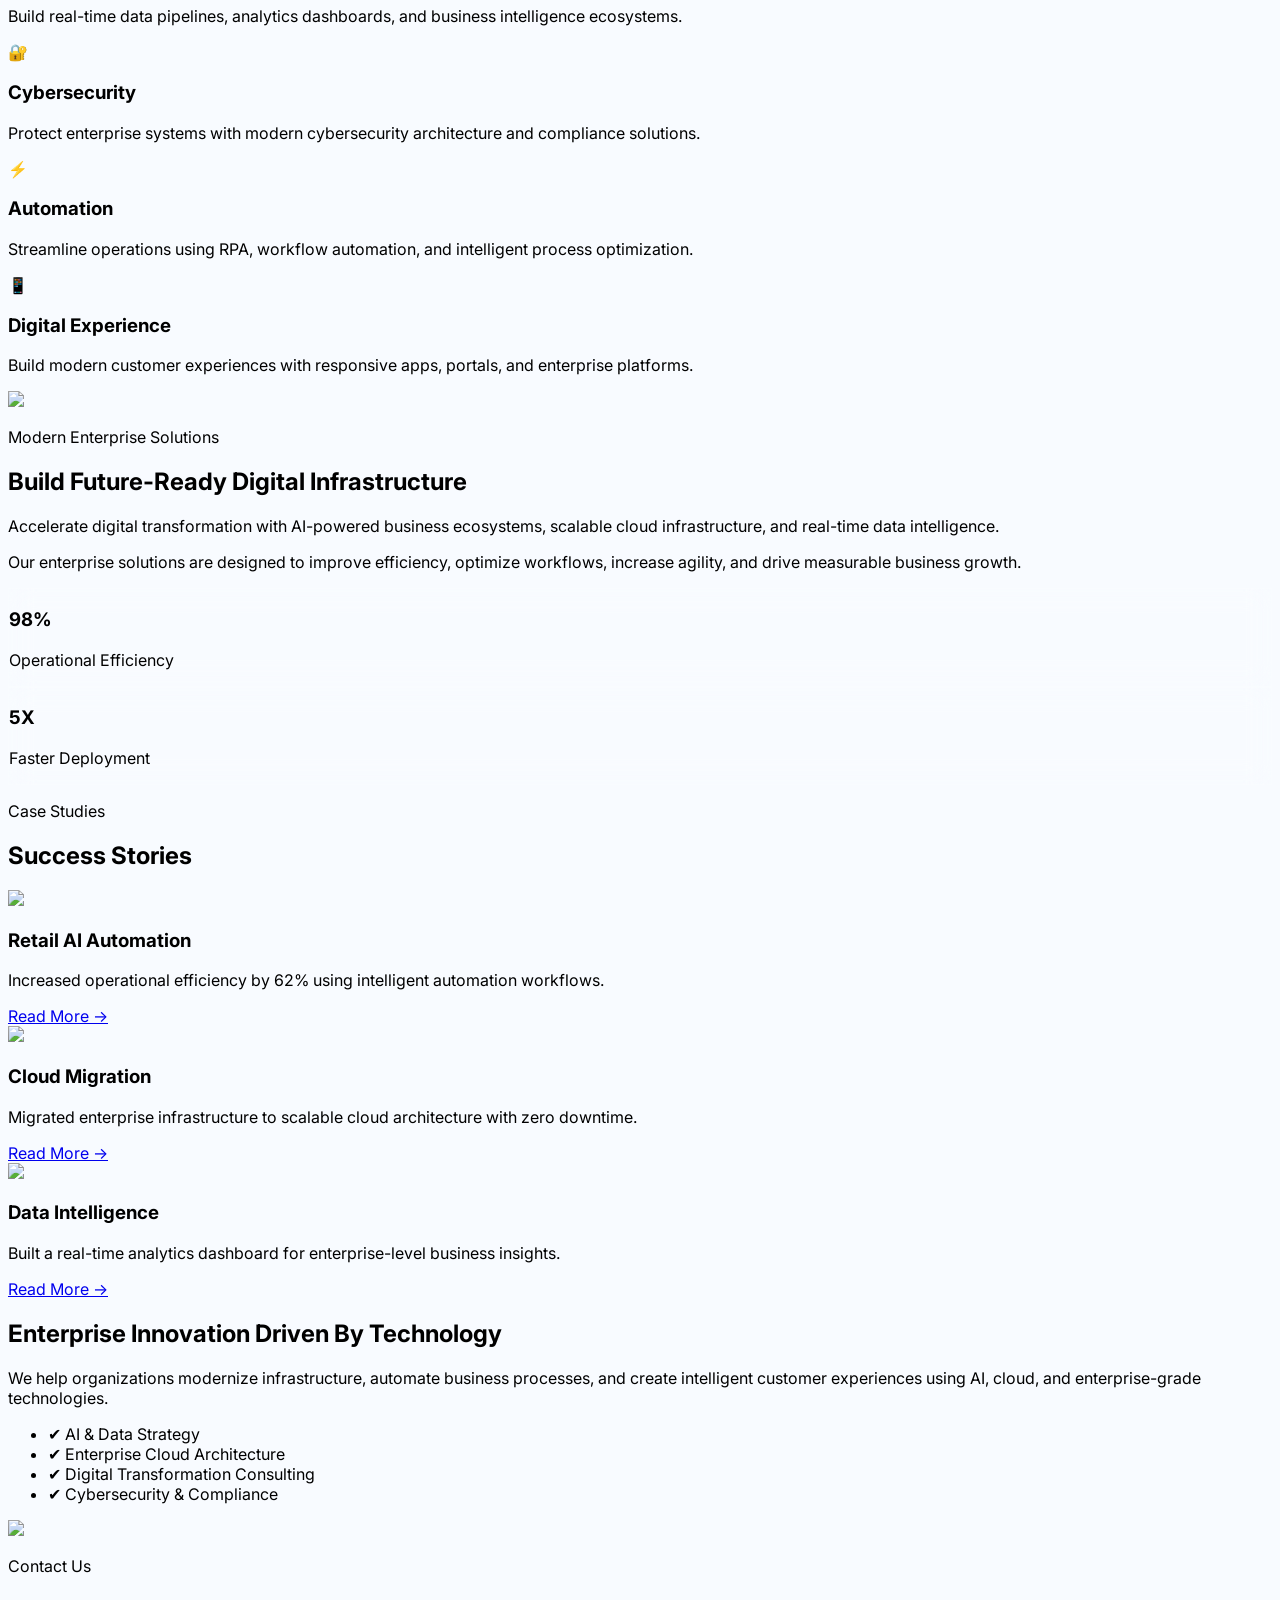
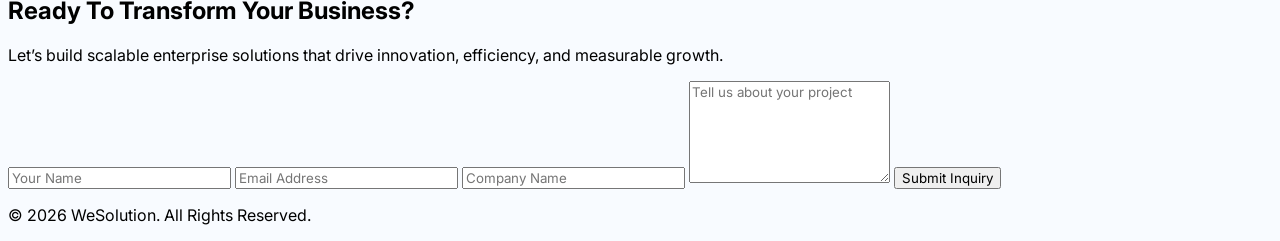
==== commit c2aee602: "index file updated" ====
--- a/index.html
+++ b/index.html
@@ -102,7 +102,7 @@
 <div class="max-w-7xl mx-auto px-6 grid md:grid-cols-4 gap-6">
 <div class="counter-box rounded-3xl p-8 text-white text-center" data-aos="zoom-in">
 <h2 class="text-5xl font-extrabold counter" data-target="500">0</h2>
-<p class="mt-4 text-lg">Clients</p>
+<p class="mt-4 text-lg">Happy Clients</p>
 </div>
 <div class="counter-box rounded-3xl p-8 text-white text-center" data-aos="zoom-in" data-aos-delay="100">
 <h2 class="text-5xl font-extrabold counter" data-target="1200">0</h2>
